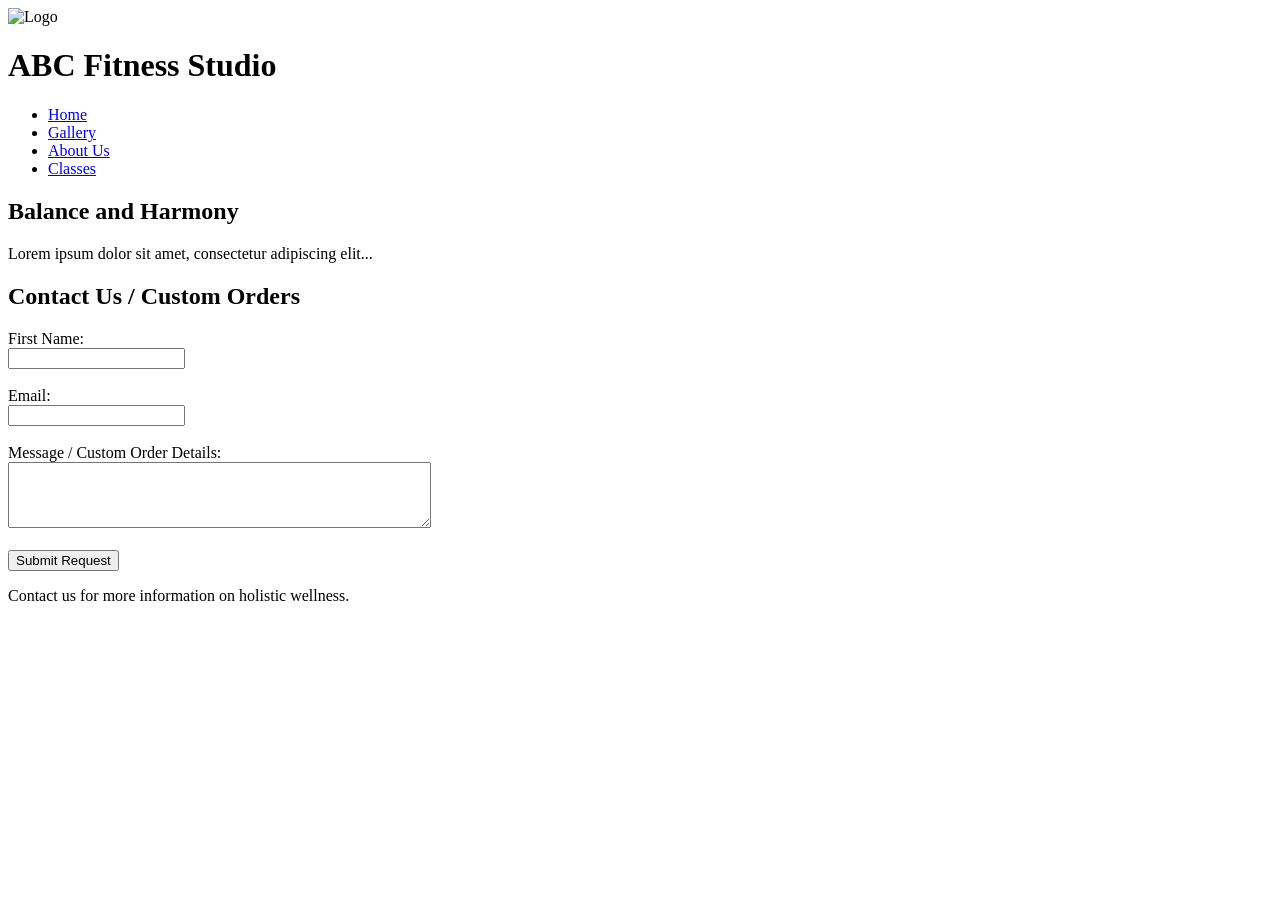
==== about.html @ efd3d9da "Add files via upload" ====
<!DOCTYPE html>
<html lang="en">

<head>
    <meta charset="UTF-8">
    <title>About Us | ABC Fitness Studio</title>
</head>

<body>
    <header>
        <img src="logo.png" alt="Logo">
        <h1>ABC Fitness Studio</h1>
        <nav>
            <ul>
                <li><a href="index.html">Home</a></li>
                <li><a href="gallery.html">Gallery</a></li>
                <li><a href="about.html">About Us</a></li>
                <li><a href="classes.html">Classes</a></li>
            </ul>
        </nav>
    </header>

    <main>
        <section id="about-content">
            <h2>Balance and Harmony</h2>
            <p>Lorem ipsum dolor sit amet, consectetur adipiscing elit...</p>
        </section>

        <section id="contact-form">
            <h2>Contact Us / Custom Orders</h2>
            <form action="#">
                <label for="fname">First Name:</label><br>
                <input type="text" id="fname" name="fname"><br><br>

                <label for="email">Email:</label><br>
                <input type="email" id="email" name="email"><br><br>

                <label for="feedback">Message / Custom Order Details:</label><br>
                <textarea id="feedback" name="feedback" rows="4" cols="50"></textarea><br><br>

                <button type="submit">Submit Request</button>
            </form>
        </section>
    </main>

    <footer>
        <p>Contact us for more information on holistic wellness.</p>
    </footer>
</body>

</html>
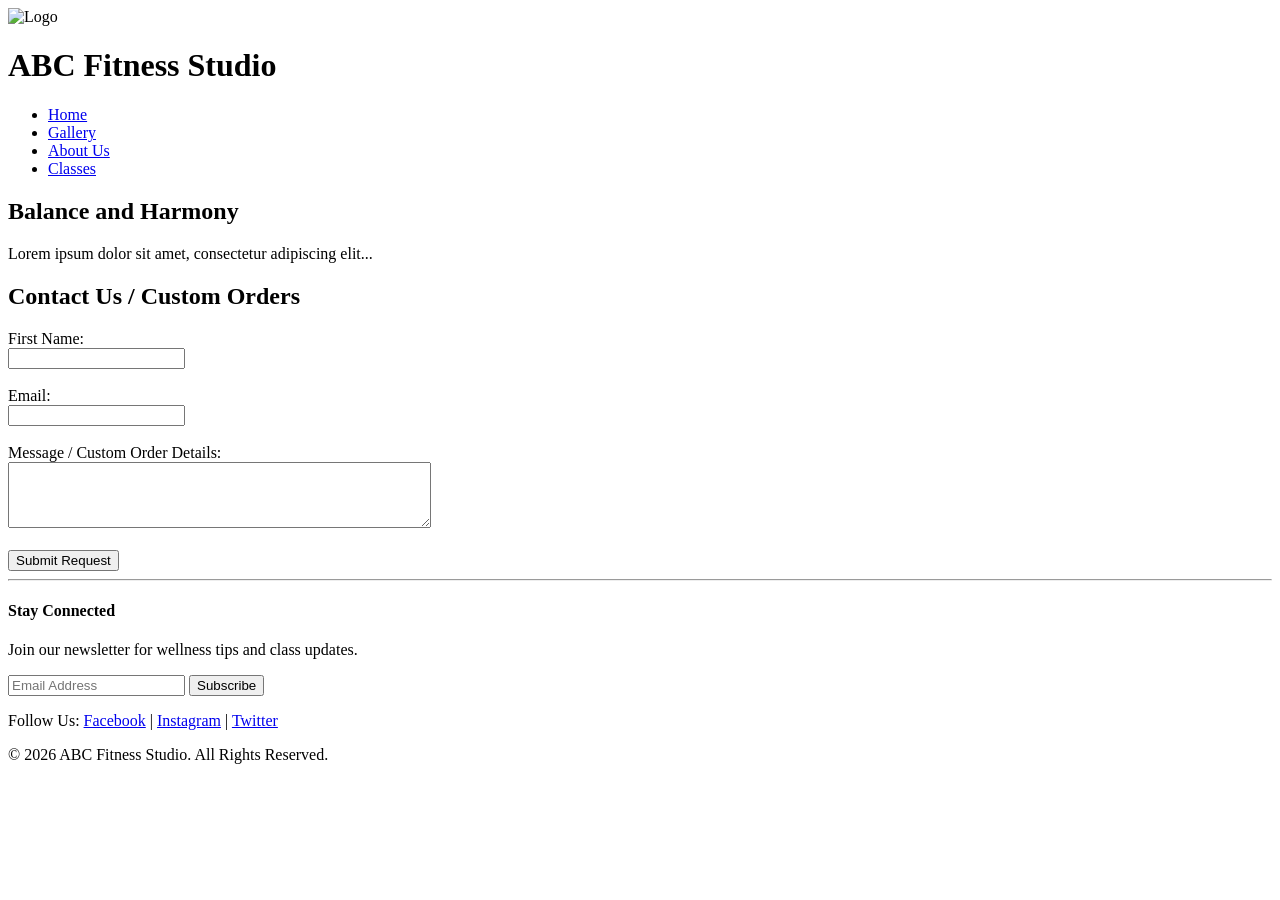
==== commit 1258718c: "Add newsletter subscription and social media links" ====
--- a/about.html
+++ b/about.html
@@ -44,8 +44,27 @@
     </main>
 
     <footer>
-        <p>Contact us for more information on holistic wellness.</p>
+        <hr>
+        <section>
+            <h4>Stay Connected</h4>
+            <p>Join our newsletter for wellness tips and class updates.</p>
+            <form>
+                <input type="email" placeholder="Email Address">
+                <button type="button">Subscribe</button>
+        </section>
+
+        <section>
+            <p>Follow Us:
+                <a href="#">Facebook</a> |
+                <a href="#">Instagram</a> |
+                <a href="#">Twitter</a>
+            </p>
+        </section>
+
+        <section>
+            <p>&copy; 2026 ABC Fitness Studio. All Rights Reserved.</p>
+        </section>
     </footer>
 </body>
 
-</html>+</html>
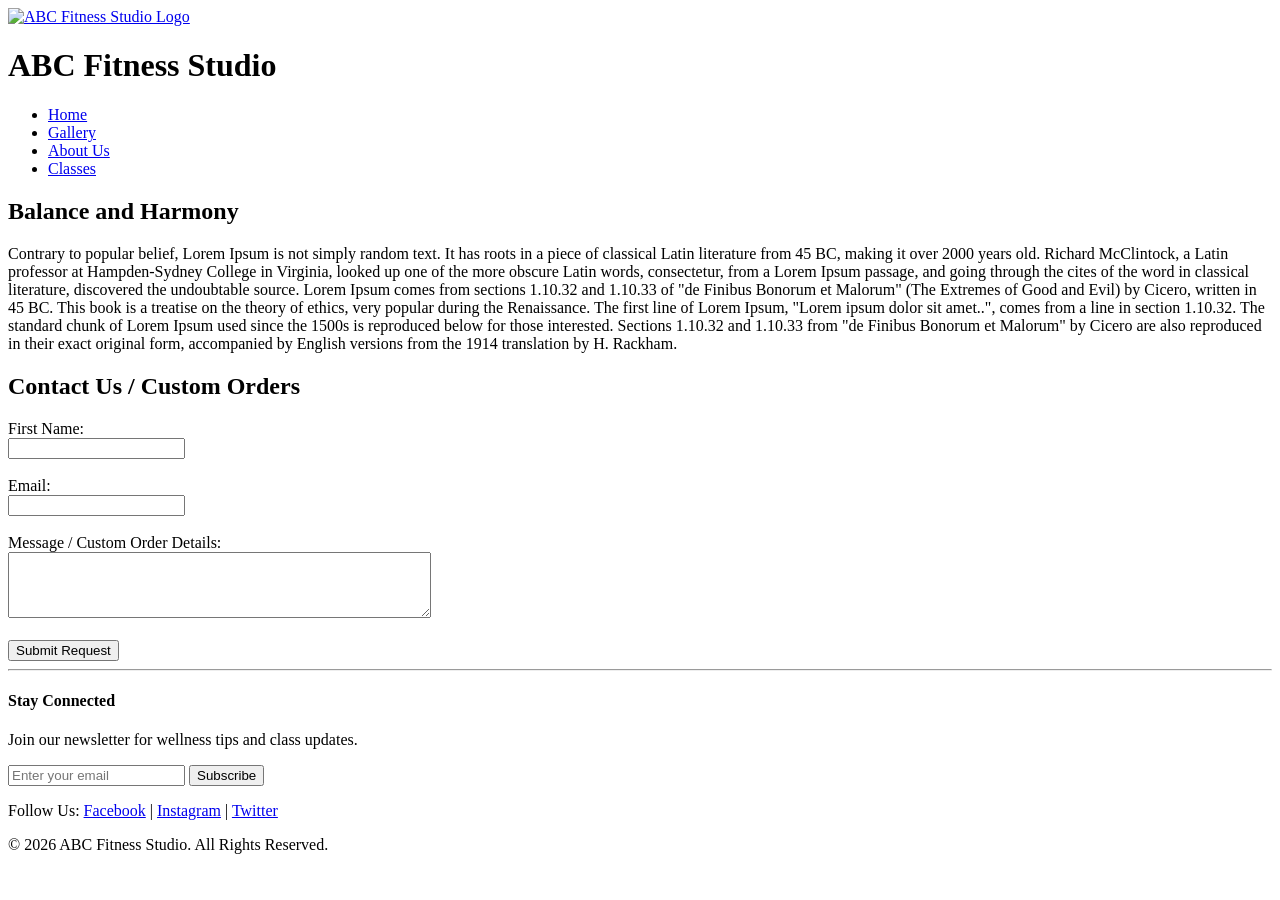
==== commit cf529d8a: "Update about.html with new layout and contact form" ====
--- a/about.html
+++ b/about.html
@@ -4,11 +4,16 @@
 <head>
     <meta charset="UTF-8">
     <title>About Us | ABC Fitness Studio</title>
+    <link rel="stylesheet" href="style.css">
 </head>
 
 <body>
     <header>
-        <img src="logo.png" alt="Logo">
+        <div class="logo-container">
+            <a href="index.html">
+                <img src="images/logo.png" alt="ABC Fitness Studio Logo" id="main-logo">
+            </a>
+        </div>
         <h1>ABC Fitness Studio</h1>
         <nav>
             <ul>
@@ -20,23 +25,34 @@
         </nav>
     </header>
 
-    <main>
+    <main class="main-container">
         <section id="about-content">
             <h2>Balance and Harmony</h2>
-            <p>Lorem ipsum dolor sit amet, consectetur adipiscing elit...</p>
+            <p>Contrary to popular belief, Lorem Ipsum is not simply random text. It has roots in a piece of classical
+                Latin literature from 45 BC, making it over 2000 years old. Richard McClintock, a Latin professor at
+                Hampden-Sydney College in Virginia, looked up one of the more obscure Latin words, consectetur, from a
+                Lorem Ipsum passage, and going through the cites of the word in classical literature, discovered the
+                undoubtable source. Lorem Ipsum comes from sections 1.10.32 and 1.10.33 of "de Finibus Bonorum et
+                Malorum" (The Extremes of Good and Evil) by Cicero, written in 45 BC. This book is a treatise on the
+                theory of ethics, very popular during the Renaissance. The first line of Lorem Ipsum, "Lorem ipsum dolor
+                sit amet..", comes from a line in section 1.10.32.
+
+                The standard chunk of Lorem Ipsum used since the 1500s is reproduced below for those interested.
+                Sections 1.10.32 and 1.10.33 from "de Finibus Bonorum et Malorum" by Cicero are also reproduced in their
+                exact original form, accompanied by English versions from the 1914 translation by H. Rackham.</p>
         </section>
 
-        <section id="contact-form">
+        <section id="contact-info">
             <h2>Contact Us / Custom Orders</h2>
-            <form action="#">
-                <label for="fname">First Name:</label><br>
-                <input type="text" id="fname" name="fname"><br><br>
+            <form id="contact-form" action="#">
+                <label for="name">First Name:</label><br>
+                <input type="text" id="first-name" name="name" required><br><br>
 
                 <label for="email">Email:</label><br>
-                <input type="email" id="email" name="email"><br><br>
+                <input type="email" id="email" name="email" required><br><br>
 
-                <label for="feedback">Message / Custom Order Details:</label><br>
-                <textarea id="feedback" name="feedback" rows="4" cols="50"></textarea><br><br>
+                <label for="message">Message / Custom Order Details:</label><br>
+                <textarea id="message" name="message" rows="4" cols="50"></textarea><br><br>
 
                 <button type="submit">Submit Request</button>
             </form>
@@ -49,8 +65,9 @@
             <h4>Stay Connected</h4>
             <p>Join our newsletter for wellness tips and class updates.</p>
             <form>
-                <input type="email" placeholder="Email Address">
-                <button type="button">Subscribe</button>
+                <input type="email" id="subscriber-email" placeholder="Enter your email" required>
+                <button type="submit" id="subscribe-btn">Subscribe</button>
+            </form>
         </section>
 
         <section>
@@ -65,6 +82,7 @@
             <p>&copy; 2026 ABC Fitness Studio. All Rights Reserved.</p>
         </section>
     </footer>
+    <script src="script.js"></script>
 </body>
 
 </html>
